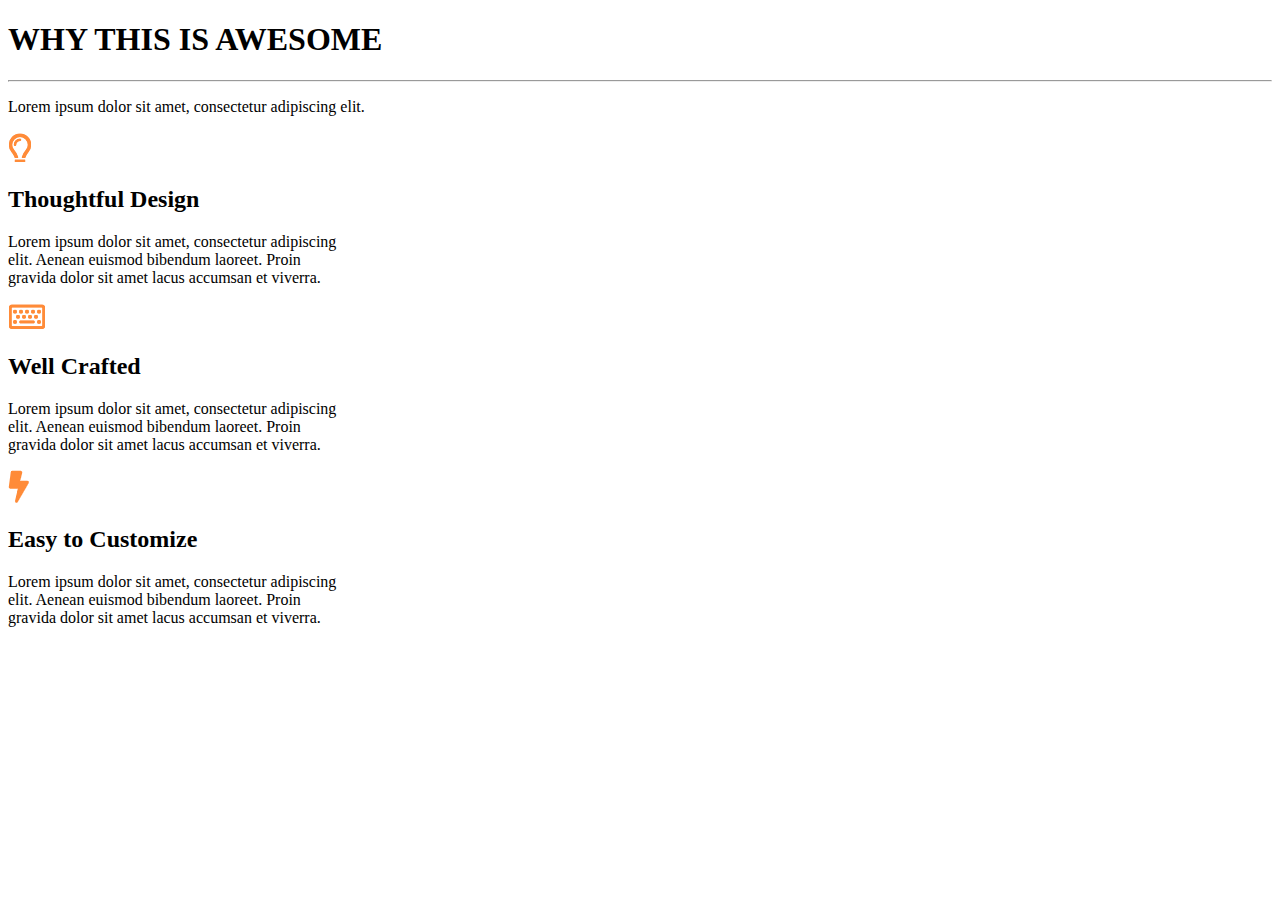
==== index.html @ b2f0ccd0 "Add files via upload" ====
<!DOCTYPE html>
<html lang="en">
<head>
    <meta charset="UTF-8">
    <link rel="stylesheet" href="../Lesson2/style/main.css">
    <link href="https://fonts.googleapis.com/css2?family=Raleway&display=swap" rel="stylesheet">
    <link href="https://fonts.googleapis.com/css2?family=Open+Sans&family=Raleway&display=swap" rel="stylesheet">
    <title>Axit1</title>
</head>
<body>
    <header>
        <h1 class="title">WHY THIS IS AWESOME</h1>
        <hr>
        <p class="content">Lorem ipsum dolor sit amet, consectetur adipiscing elit.</p>
    </header>

    <main>
        <div class="box">
            <div class="card">
                <div class="circle">
                    <img class="lamp" src="img/lamp.png" alt="lamp">
                </div>
                    <h2 class="subtitle">Thoughtful Design</h2>
                    <p>Lorem ipsum dolor sit amet, consectetur adipiscing <br>
                    elit. Aenean euismod bibendum laoreet. Proin <br> gravida  dolor sit amet lacus accumsan et viverra.</p>
                </div>


            <div class="center_card">
                <div class="circle">
                    <img class="keyboard" src="img/keyboard.png" alt="keyboard">
                </div>
                    <h2 class="subtitle">Well Crafted</h2>
                    <p>Lorem ipsum dolor sit amet, consectetur adipiscing <br>
                    elit. Aenean euismod bibendum laoreet. Proin <br> gravida  dolor sit amet lacus accumsan et viverra.</p>
            </div>


            <div class="card">
                <div class="circle">
                    <img class="lightning" src="img/lightning.png" alt="lightning">
                </div>
                    <h2 class="subtitle">Easy to Customize</h2>
                    <p>Lorem ipsum dolor sit amet, consectetur adipiscing <br>
                    elit. Aenean euismod bibendum laoreet. Proin <br> gravida  dolor sit amet lacus accumsan et viverra.</p>
            </div>
        </div> 
    </main>
</body>
</html>
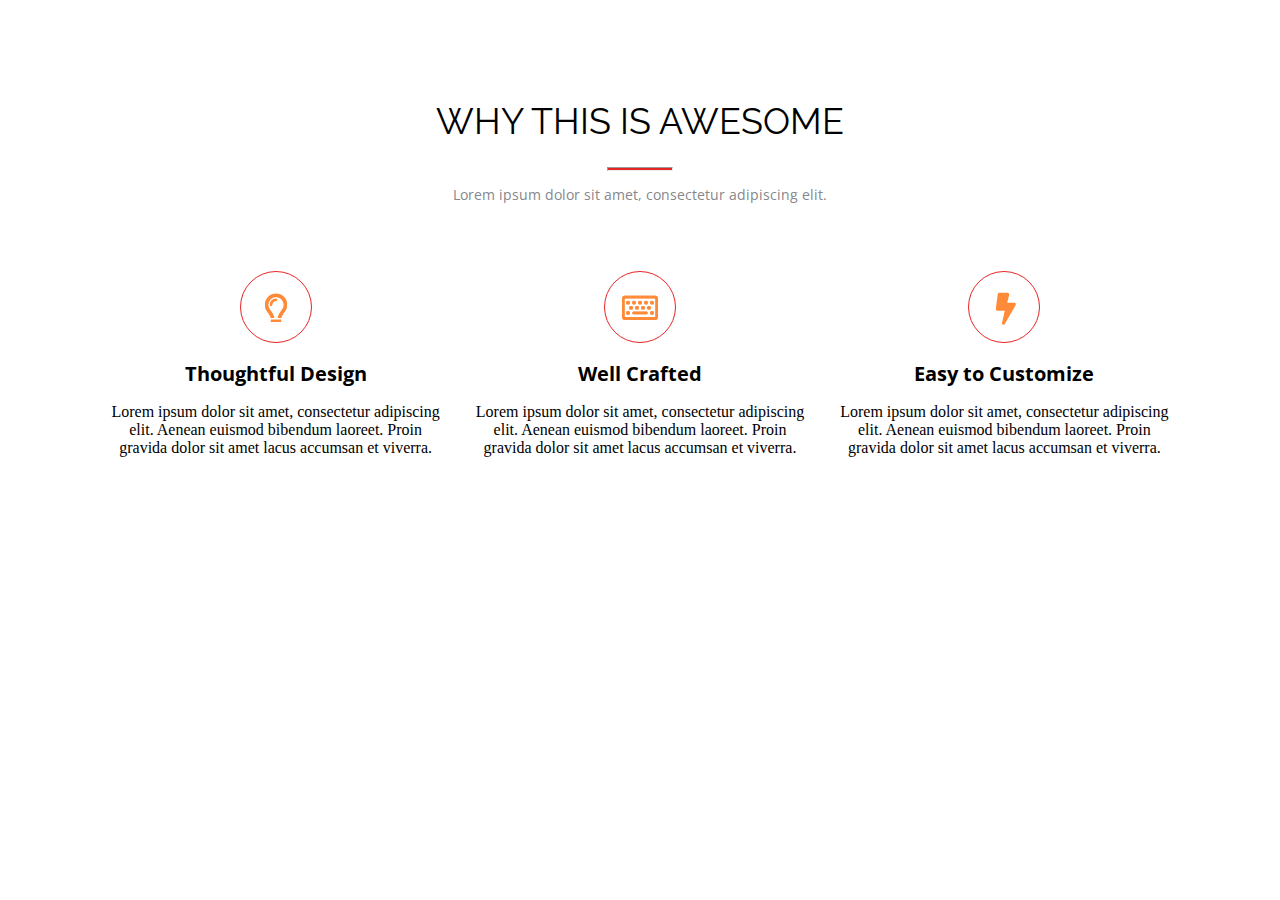
==== commit e524dd0a: "Add files via upload" ====
--- a/index.html
+++ b/index.html
@@ -2,7 +2,7 @@
 <html lang="en">
 <head>
     <meta charset="UTF-8">
-    <link rel="stylesheet" href="../Lesson2/style/main.css">
+    <link rel="stylesheet" href="style/main.css">
     <link href="https://fonts.googleapis.com/css2?family=Raleway&display=swap" rel="stylesheet">
     <link href="https://fonts.googleapis.com/css2?family=Open+Sans&family=Raleway&display=swap" rel="stylesheet">
     <title>Axit1</title>
--- a/style/main.css
+++ b/style/main.css
@@ -0,0 +1,83 @@
+body {
+    margin: 0;
+}
+
+.title {
+    margin-top: 100px;
+    margin-bottom: 25px;
+    text-align: center;
+    font-family: "Raleway";
+    font-style: normal;
+    font-weight: normal;
+    font-size: 36px;
+}
+
+hr {
+    width: 64px;
+    height: 2px;
+    background-color: #E72424;  
+}
+
+.content {
+    text-align: center;
+    font-family: Open Sans;
+    font-style: normal;
+    font-weight: normal;
+    font-size: 14px;
+    line-height: 19px;
+    color: #86878B;
+}
+
+.box {
+    margin-top: 67px; 
+    text-align: center;    
+}
+
+.card {
+    display: inline-block;
+    text-align: center;   
+}
+
+.circle {
+    margin: auto;
+    width: 70px;
+    height: 70px;
+    border: 1px solid #E72424;
+    border-radius: 50%;   
+}
+
+.subtitle {
+    font-family: "Open Sans";
+    font-style: normal;
+    font-style: normal;
+    font-weight: bold;
+    font-size: 20px;   
+}
+
+.center_card {
+    text-align: center;
+    display: inline-block;
+    margin-left: 32px;
+    margin-right: 32px;
+}
+
+.lamp {
+    margin-top: 20px;
+    margin-right: 20px;
+    margin-bottom: 20px;
+    margin-left: 20px;
+}
+
+.keyboard {
+    margin-top: 22px;
+    margin-right: 16px;  
+    margin-bottom: 22px;
+    margin-left: 15px;
+}
+
+.lightning {
+    margin-top: 20px;
+    margin-right: 20px; 
+    margin-bottom: 20px;
+    margin-left: 22px;  
+}